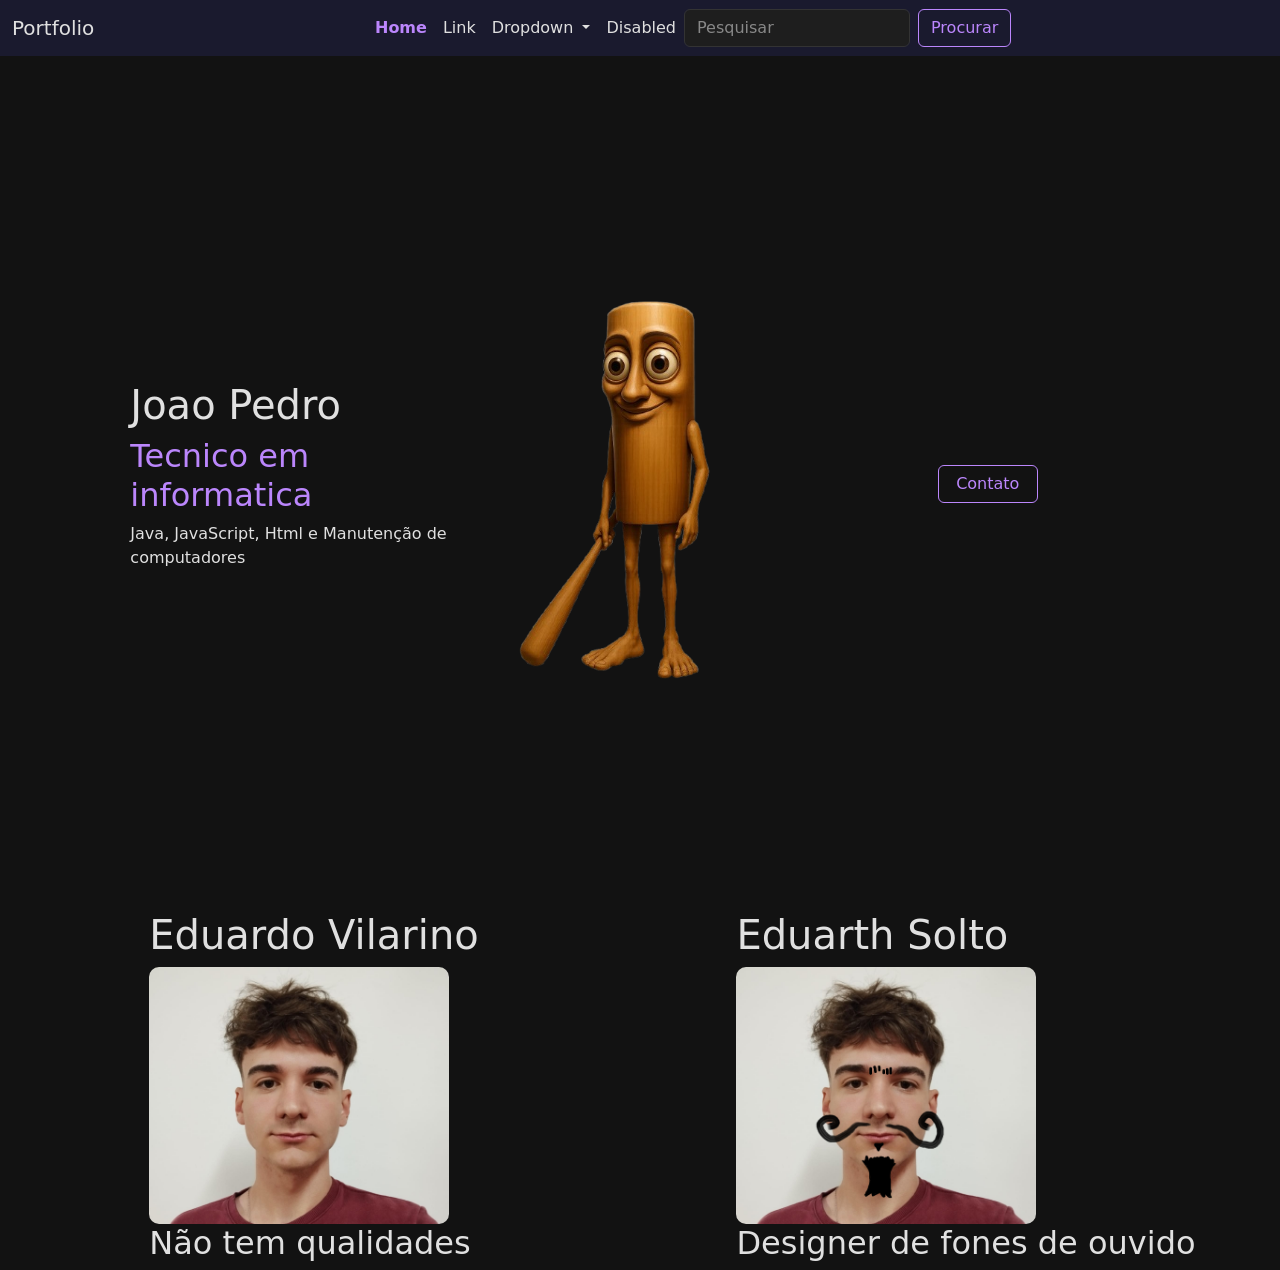
==== portfolio.html @ 0c8d7d34 "Add files via upload" ====
<!DOCTYPE html>
<html lang="en">
<head>
    <meta charset="UTF-8">
    <meta name="viewport" content="width=device-width, initial-scale=1.0">
    <title>Document</title>
    <link href="https://cdn.jsdelivr.net/npm/bootstrap@5.3.8/dist/css/bootstrap.min.css" rel="stylesheet"
    integrity="sha384-sRIl4kxILFvY47J16cr9ZwB07vP4J8+LH7qKQnuqkuIAvNWLzeN8tE5YBujZqJLB" crossorigin="anonymous">
    <link rel="stylesheet" href="estiloport.css">
</head>
<body>
    <nav class="navbar navbar-expand-lg bg-body-tertiary">
        <div class="container-fluid">
          <a class="navbar-brand" href="#">Portfolio</a>
          <button class="navbar-toggler" type="button" data-bs-toggle="collapse" data-bs-target="#navbarSupportedContent" aria-controls="navbarSupportedContent" aria-expanded="false" aria-label="Toggle navigation">
            <span class="navbar-toggler-icon"></span>
          </button>
          <div class="caixa-navbar" id="navbarSupportedContent">
            <ul class="navbar-nav mb-2 mb-lg-0">
              <li class="nav-item">
                <a class="nav-link active" aria-current="page" href="#">Home</a>
              </li>
              <li class="nav-item">
                <a class="nav-link" href="#">Link</a>
              </li>
              <li class="nav-item dropdown">
                <a class="nav-link dropdown-toggle" href="#" role="button" data-bs-toggle="dropdown" aria-expanded="false">
                  Dropdown
                </a>
                <ul class="dropdown-menu">
                  <li><a class="dropdown-item" href="#">Action</a></li>
                  <li><a class="dropdown-item" href="#">Another action</a></li>
                  <li><hr class="dropdown-divider"></li>
                  <li><a class="dropdown-item" href="#">Something else here</a></li>
                </ul>
              </li>
              <li class="nav-item">
                <a class="nav-link disabled" aria-disabled="true">Disabled</a>
              </li>
            </ul>
            <form class="d-flex" role="search">
              <input class="form-control me-2" type="search" placeholder="Pesquisar" aria-label="Search"/>
              <button class="btn btn-roxo" type="submit">Procurar</button>
            </form>
          </div>
        </div>
      </nav>

      <section class="container">
        <div class="row align-items-center justify-content-center text-center text-md-start">
          
          <div class="col">
            <h1 >Joao Pedro</h1>
            <h2 id="desc">Tecnico em informatica</h2>
            <p>Java, JavaScript, Html e Manutenção de computadores </p>
          </div>
          <div class="col">
            <img src="tripleT.png" class="img-fluid" alt="" >
          </div>
          <div class="col"> 
          <button class="btn btn-roxo" id="btnContato" type="submit"> Contato </button>
          </div>
      </section>
      
    <section class="containerParc">
        <div class="containerParc-fluid">
          <div class="row">
            <div class="col parc1">
             <h1>Eduardo Vilarino</h1>
             <img class="fotoparc" src="biribinha2.jpg" alt=""  width="300px">
             <h2>Não tem qualidades</h2>
            </div>
            <div class="col">
                <h1>Eduarth Solto</h1>
                <img class="fotoparc" src="biribinha bigodudo.png" alt=""  width="300px">
                <h2>Designer de fones de ouvido</h2>
            </div>
          </div>
        </section>
</body>
</html>
---- estiloport.css ----
.navbar {
    background-color: #1a1a2e !important;
  }
  body {
    background-color: #121212;
    color: #e0e0e0;
  }
  .navbar .navbar-brand,
  .navbar .nav-link {
    color: #e0e0e0 !important;
  }
  
  .navbar .nav-link:hover{
    color:#bb86fc;
  }
  .navbar .nav-link.active {
    color: #bb86fc !important;
    font-weight: bold;
  }
  .btn-roxo {
    color: #bb86fc;
    border: 1px solid #bb86fc;
  }
  
  .btn-roxo:hover {
    background-color: #bb86fc;
    color: #121212;
  }
  .form-control {
    background-color: #1e1e1e;
    border: 1px solid #333;
    color: #e0e0e0;
  }
   
  .form-control::placeholder {
    color: #888;
  }
  .dropdown-menu {
    background-color: #1e1e1e;
    border: 1px solid #333;
  }
  
  .dropdown-item {
    color: #e0e0e0;
  }
  
  .dropdown-item:hover {
    background-color: #2a2a2a;
    color: #bb86fc;
  }
.caixa-navbar{
    display: flex;
    align-items: center;
    margin-left: auto;
    margin-right: auto;
}

.container {
  min-height: 95vh;
  display: flex;
  align-items: center;
  justify-content: center;
}

#desc{
  color: #bb86fc;
}
.fotoparc{
  border-radius: 10px;
}
.col {
  justify-content: center;
  align-items: center;
  margin: auto;
  display: grid;
}
#btnContato{
  width: 100px;
}
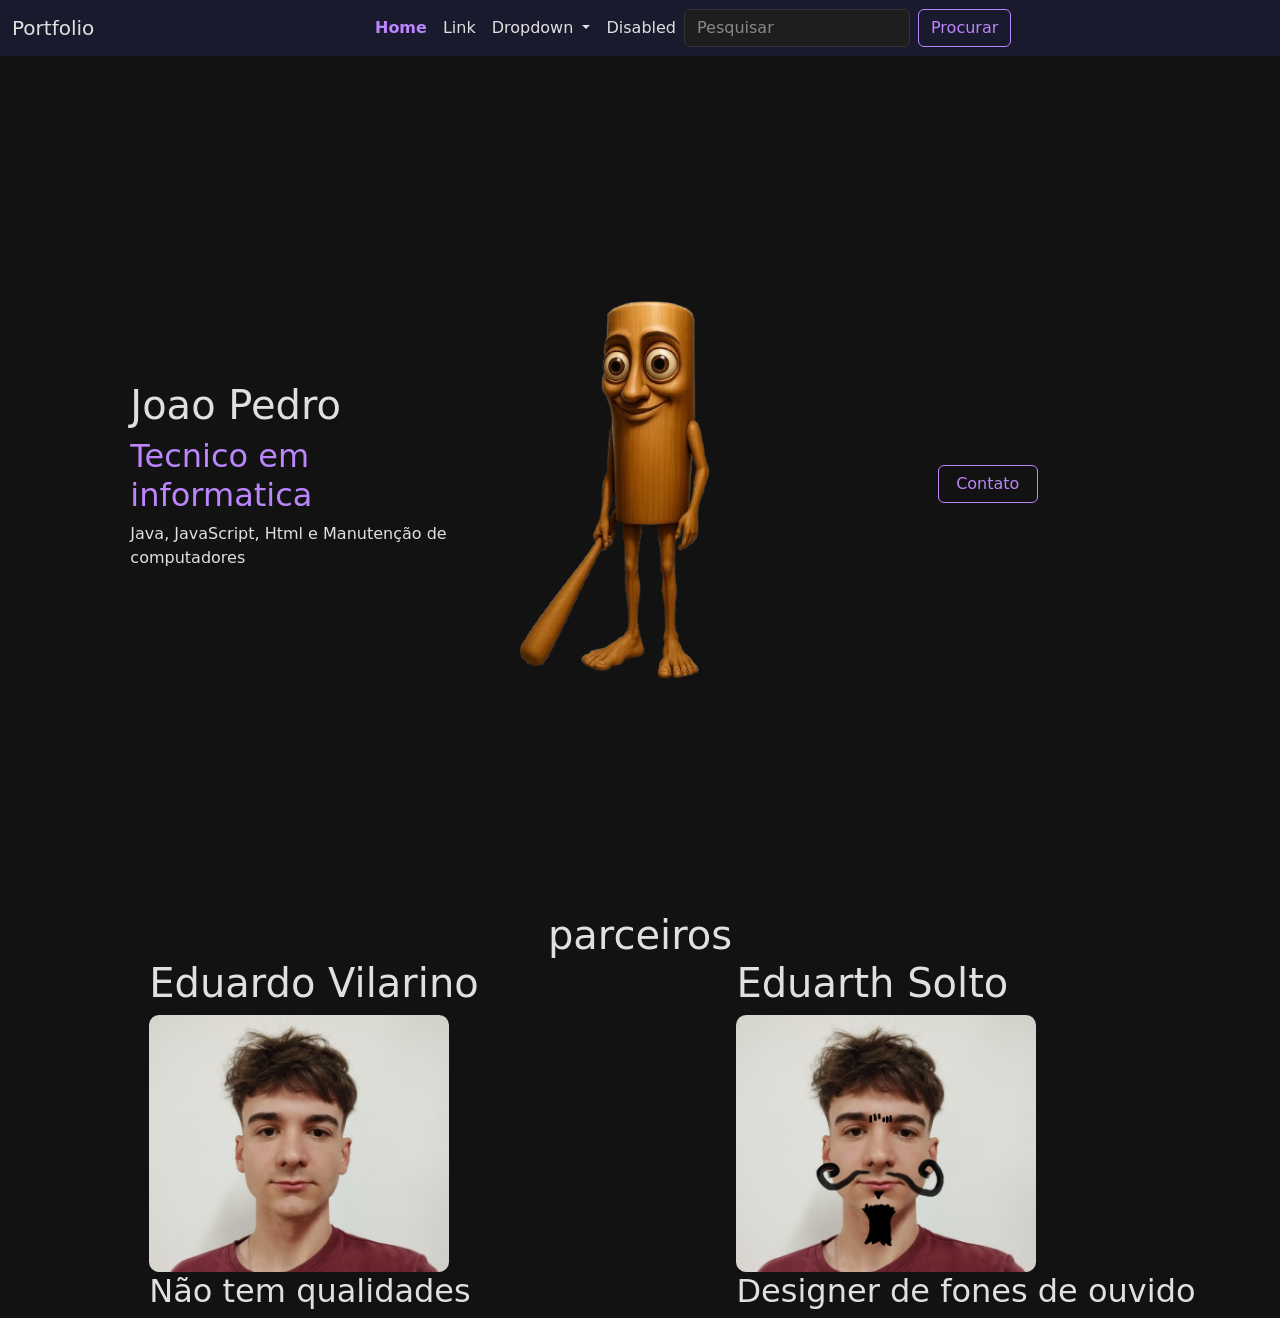
==== commit ad4af291: "Add files via upload" ====
--- a/portfolio.html
+++ b/portfolio.html
@@ -65,6 +65,7 @@
     <section class="containerParc">
         <div class="containerParc-fluid">
           <div class="row">
+            <h1 id="parceiro">parceiros</h1>
             <div class="col parc1">
              <h1>Eduardo Vilarino</h1>
              <img class="fotoparc" src="biribinha2.jpg" alt=""  width="300px">
--- a/estiloport.css
+++ b/estiloport.css
@@ -76,4 +76,10 @@
 }
 #btnContato{
   width: 100px;
+}
+#parceiro{
+  justify-content: center;
+  align-items: center;
+  margin: auto;
+  display: grid;
 }
